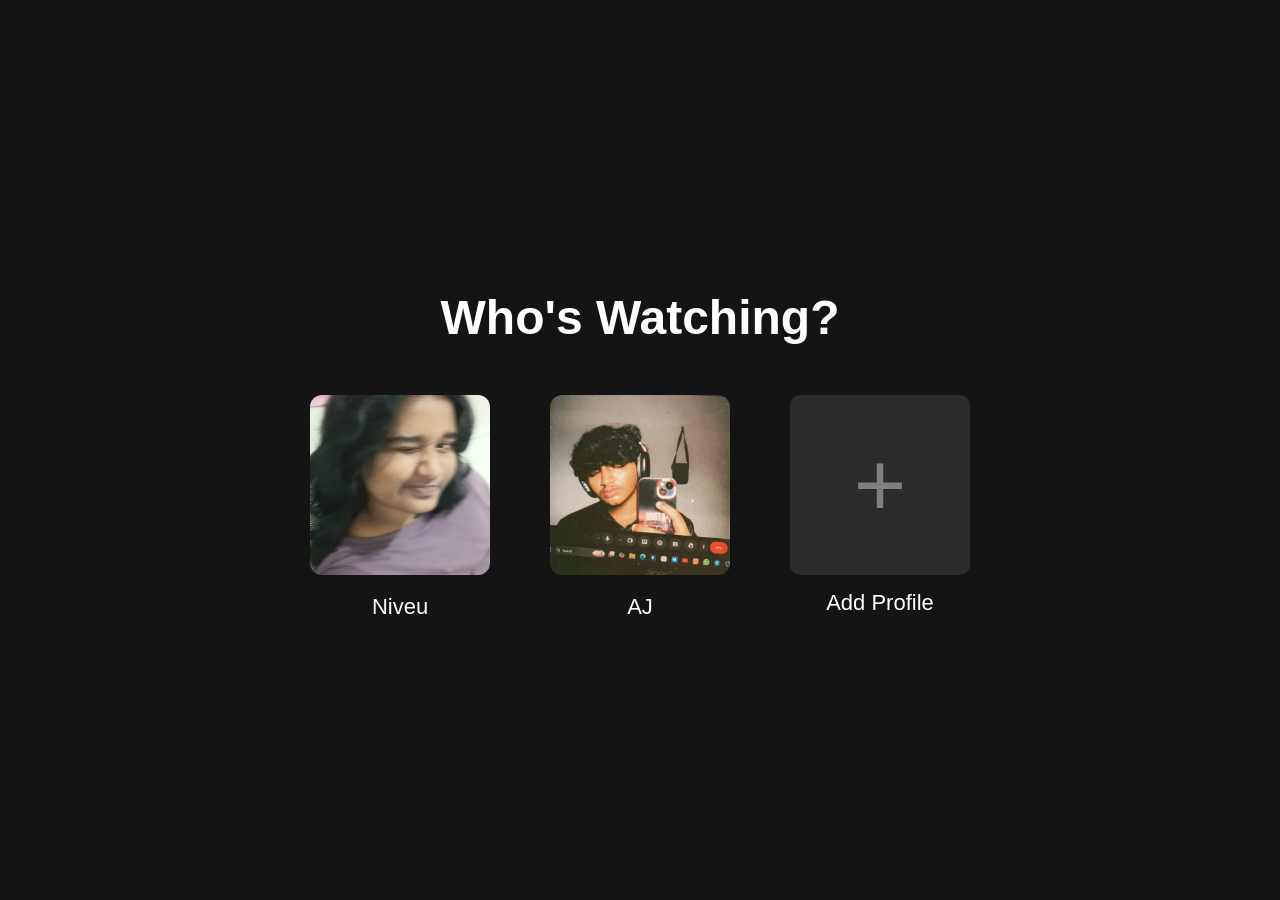
==== home.html @ 8111a247 "Rename index.html to home.html" ====
<!DOCTYPE html>
<html lang="en">
<head>
    <meta charset="UTF-8">
    <meta name="viewport" content="width=device-width, initial-scale=1.0">
    <title>LOVEFLIX</title>

    <link rel="stylesheet" href="style.css">

    <link href="https://fonts.googleapis.com/css2?family=Bebas+Neue&family=Poppins:wght@300;400;600&display=swap" rel="stylesheet">
</head>
<body>
<h2 id="welcome"></h2>
<header>
    <h1 class="logo">LOVEFLIX</h1>

    <nav>
        <a href="#">Home</a>
        <a href="#episodes">Episodes</a>
        <a href="#">Gallery</a>
        <a href="#">Letters</a>
    </nav>
</header>

<section class="hero">

    <div class="overlay"></div>

    <div class="hero-content">
        <h2>I NEVER LOOK AWAY</h2>

        <p>
            Our story isn't finished.
            It's still streaming...
        </p>

        <h3>❤️ Together since 28/08/2025 ❤️</h3>

        <div class="buttons">
            <button class="play">▶ Play</button>
            <button class="info">More Info</button>
        </div>
    </div>

</section>

<section id="episodes">

    <h2>Episodes</h2>

    <div class="episode-container">

        <div class="episode">
            <img src="ep1.jpg" alt="">
            <h3>Episode 1</h3>
            <p>The Day We Met</p>
        </div>

        <div class="episode">
            <img src="ep2.jpg" alt="">
            <h3>Episode 2</h3>
            <p>Becoming Us</p>
        </div>

        <div class="episode">
            <img src="ep3.jpg" alt="">
            <h3>Episode 3</h3>
            <p>Our Favorite Memories</p>
        </div>

        <div class="episode">
            <img src="ep4.jpg" alt="">
            <h3>Episode 4</h3>
            <p>To Be Continued...</p>
        </div>

    </div>

</section>

<footer>
    <p>Made with ❤️ by Nivedhya</p>
</footer>

<script src="script.js"></script>

</body>
</html>
---- style.css ----
{
    margin:0;
    padding:0;
    box-sizing:border-box;
    scroll-behavior:smooth;
}

body{
    background:#141414;
    color:white;
    font-family:'Poppins',sans-serif;
}

/* Header */

header{
    position:fixed;
    top:0;
    left:0;
    width:100%;
    padding:20px 60px;
    display:flex;
    justify-content:space-between;
    align-items:center;
    z-index:1000;
    transition:.3s;
}

header.scrolled{
    background:#111;
}

.logo{
    color:#E50914;
    font-family:'Bebas Neue',sans-serif;
    font-size:3rem;
    letter-spacing:2px;
}

nav{
    display:flex;
    gap:30px;
}

nav a{
    color:white;
    text-decoration:none;
    transition:.3s;
}

nav a:hover{
    color:#E50914;
}

/* Hero */

.hero{
    height:100vh;
    background:url("backgroundjpg.jpg") center/cover no-repeat;
    position:relative;
    display:flex;
    align-items:center;
    padding:80px;
}

.overlay{
    position:absolute;
    inset:0;
    background:linear-gradient(
        to right,
        rgba(0,0,0,.85),
        rgba(0,0,0,.35)
    );
}

.hero-content{
    position:relative;
    max-width:650px;
    z-index:10;
}

.hero h2{
    font-size:5rem;
    font-family:'Bebas Neue',sans-serif;
    letter-spacing:3px;
}

.hero p{
    margin:20px 0;
    line-height:1.7;
}

.hero h3{
    color:#ffb3b3;
    margin-bottom:30px;
}

.buttons{
    display:flex;
    gap:15px;
}

button{
    padding:14px 30px;
    border:none;
    border-radius:6px;
    cursor:pointer;
    font-size:1rem;
    transition:.3s;
}

.play{
    background:white;
    color:black;
}

.play:hover{
    transform:scale(1.05);
}

.info{
    background:rgba(109,109,110,.7);
    color:white;
}

.info:hover{
    background:rgba(109,109,110,1);
}

/* Episodes */

#episodes{
    padding:80px 60px;
}

#episodes h2{
    margin-bottom:30px;
    font-size:2rem;
}

.episode-container{
    display:grid;
    grid-template-columns:repeat(auto-fit,minmax(220px,1fr));
    gap:25px;
}

.episode{
    background:#1f1f1f;
    border-radius:10px;
    overflow:hidden;
    cursor:pointer;

    opacity:0;
    transform:translateY(40px);

    transition:.5s;
}

.episode.show{
    opacity:1;
    transform:translateY(0);
}

.episode:hover{
    transform:scale(1.05);
}

.episode img{
    width:100%;
    height:300px;
    object-fit:cover;
}

.episode h3{
    padding:15px 15px 5px;
}

.episode p{
    padding:0 15px 20px;
    color:#cfcfcf;
}

/* Footer */

footer{
    text-align:center;
    padding:30px;
    background:#0d0d0d;
    color:#888;
}

/* Mobile */

@media(max-width:768px){

header{
    padding:20px;
}

nav{
    display:none;
}

.hero{
    padding:30px;
}

.hero h2{
    font-size:3rem;
}

.buttons{
    flex-direction:column;
}

button{
    width:100%;
}

#episodes{
    padding:50px 20px;
}

}
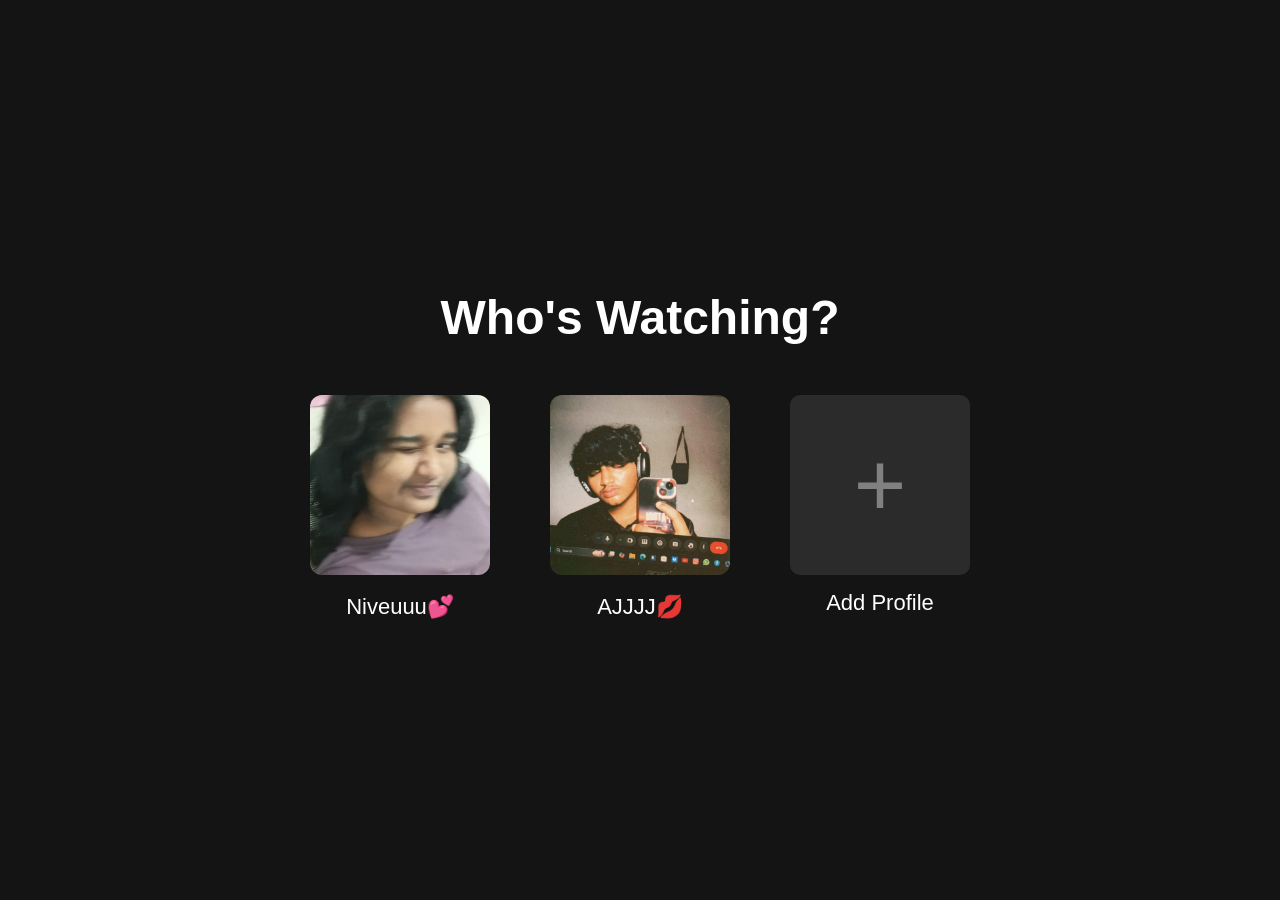
==== commit 79ad8673: "Update home.html" ====
--- a/home.html
+++ b/home.html
@@ -10,7 +10,6 @@
     <link href="https://fonts.googleapis.com/css2?family=Bebas+Neue&family=Poppins:wght@300;400;600&display=swap" rel="stylesheet">
 </head>
 <body>
-<h2 id="welcome"></h2>
 <header>
     <h1 class="logo">LOVEFLIX</h1>
 
@@ -34,7 +33,7 @@
             It's still streaming...
         </p>
 
-        <h3>❤️ Together since 28/08/2025 ❤️</h3>
+        <h3>💋Together since 28/08/2025 </💋h3>
 
         <div class="buttons">
             <button class="play">▶ Play</button>
@@ -79,7 +78,7 @@
 </section>
 
 <footer>
-    <p>Made with ❤️ by Nivedhya</p>
+    <p>Made with lovee💕 by Niveuuu💋 </p>
 </footer>
 
 <script src="script.js"></script>
--- a/style.css
+++ b/style.css
@@ -27,14 +27,23 @@
 }
 
 header.scrolled{
-    background:#111;
+    background:rgba(20,20,20,.35);
+    backdrop-filter:blur(12px);
+    -webkit-backdrop-filter:blur(12px);
 }
 
 .logo{
     color:#E50914;
     font-family:'Bebas Neue',sans-serif;
     font-size:3rem;
-    letter-spacing:2px;
+    letter-spacing:4px;
+    text-shadow:0 0 20px rgba(229,9,20,.45);
+    transition:.3s;
+}
+
+.logo:hover{
+    transform:scale(1.05);
+    text-shadow:0 0 35px rgba(229,9,20,.8);
 }
 
 nav{
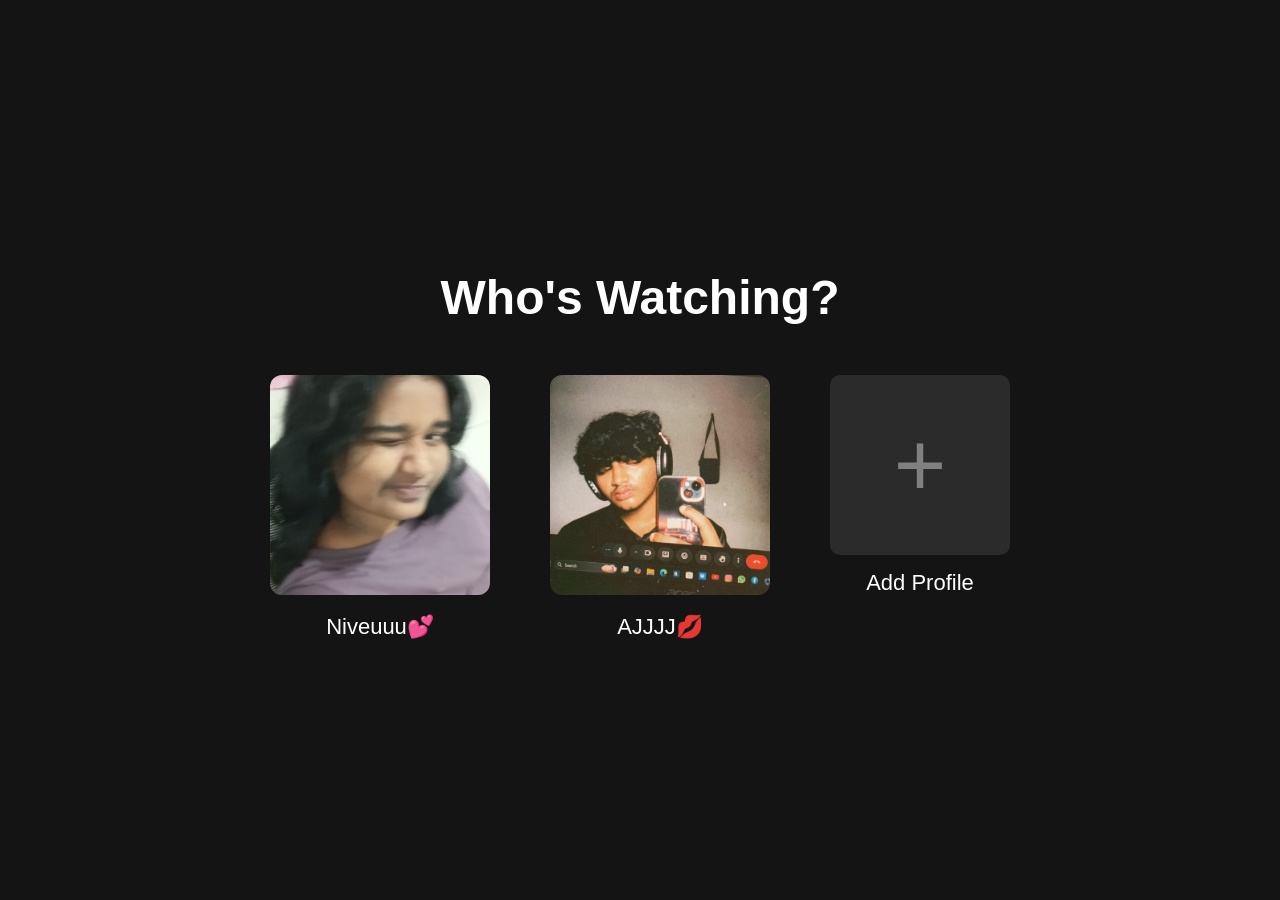
==== commit 5577396a: "Update home.html" ====
--- a/home.html
+++ b/home.html
@@ -33,7 +33,7 @@
             It's still streaming...
         </p>
 
-        <h3>💋Together since 28/08/2025 </💋h3>
+        <h3>💋Together since 28/08/2025💋 </h3>
 
         <div class="buttons">
             <button class="play">▶ Play</button>
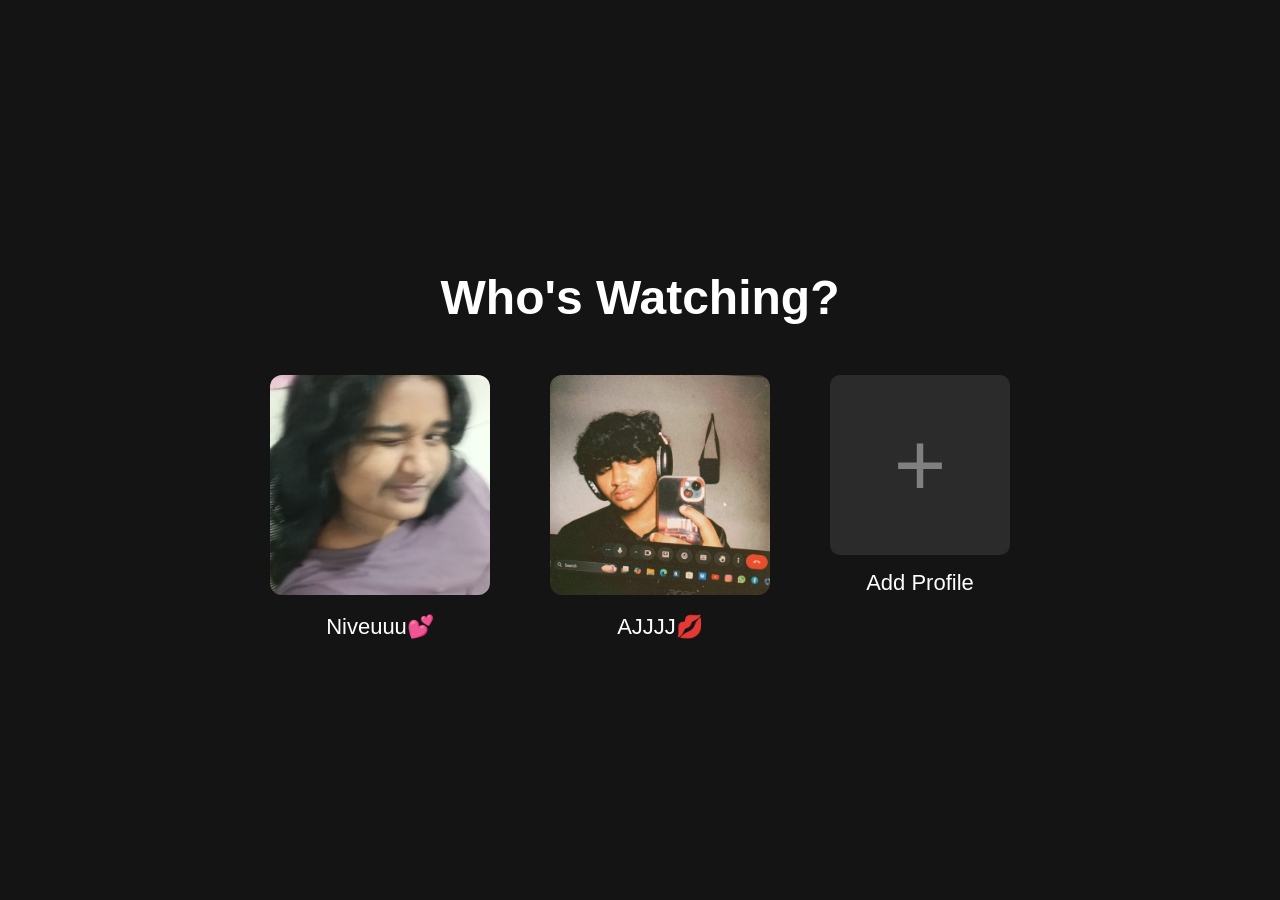
==== commit e0665b47: "Update home.html" ====
--- a/home.html
+++ b/home.html
@@ -36,7 +36,9 @@
         <h3>💋Together since 28/08/2025💋 </h3>
 
         <div class="buttons">
-            <button class="play">▶ Play</button>
+            <button class="play" onclick="playEpisode('videos/story.mp4')">
+▶ Play
+</button>
             <button class="info">More Info</button>
         </div>
     </div>
@@ -81,6 +83,8 @@
     <p>Made with lovee💕 by Niveuuu💋 </p>
 </footer>
 
+    <video id="videoPlayer" controls></video>
+    
 <script src="script.js"></script>
 
 </body>
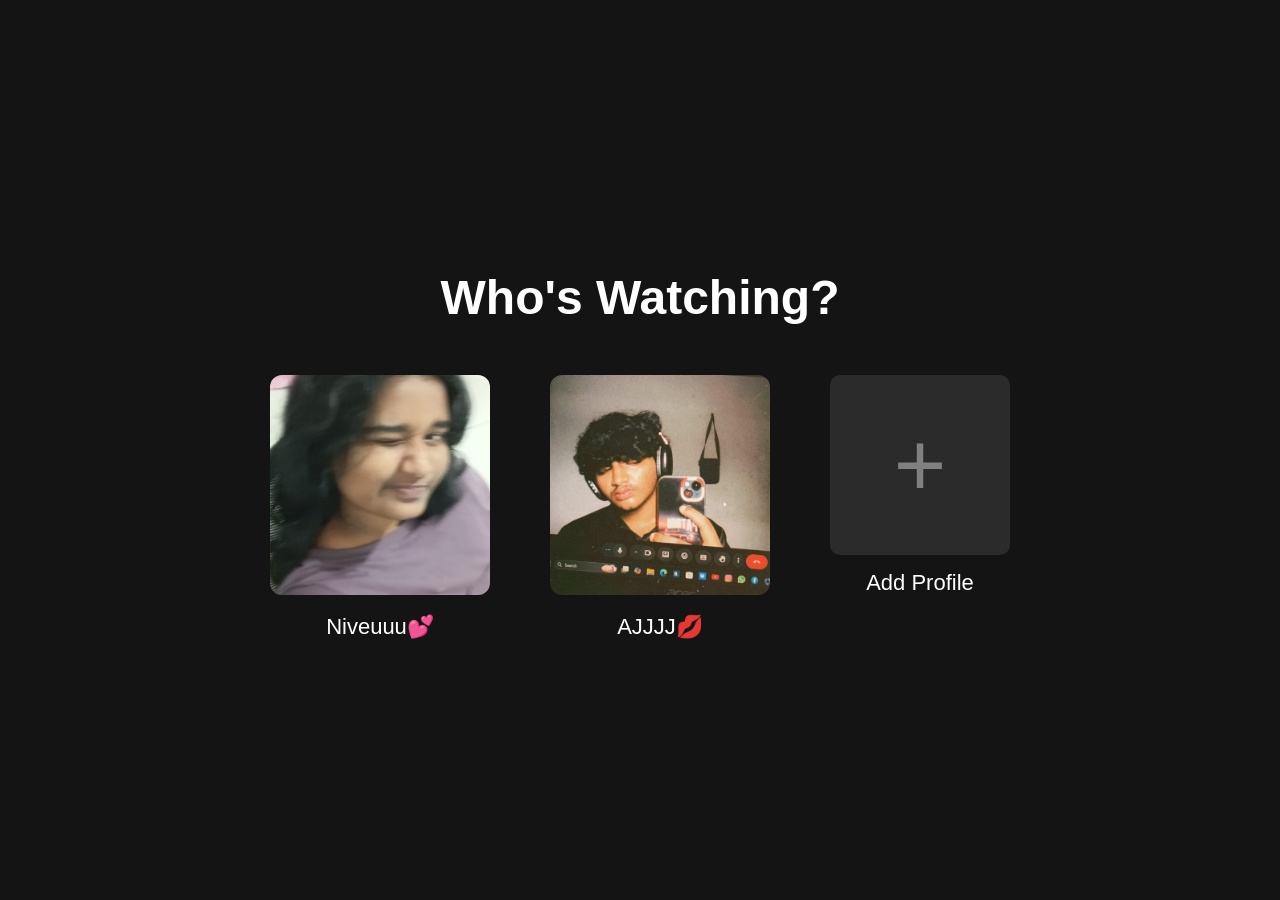
==== commit 48f9c150: "Update home.html" ====
--- a/home.html
+++ b/home.html
@@ -36,7 +36,7 @@
         <h3>💋Together since 28/08/2025💋 </h3>
 
         <div class="buttons">
-            <button class="play" onclick="playEpisode('videos/story.mp4')">
+            <button class="play" onclick="playEpisode('videos/episode1.mp4')">
 ▶ Play
 </button>
             <button class="info">More Info</button>
@@ -51,29 +51,30 @@
 
     <div class="episode-container">
 
-        <div class="episode">
-            <img src="ep1.jpg" alt="">
-            <h3>Episode 1</h3>
-            <p>The Day We Met</p>
-        </div>
+<div class="episode" onclick="playEpisode('videos/episode1.mp4')">
+    <img src="ep1.jpg" alt="">
+    <h3>Episode 1</h3>
+    <p>The Day We Met</p>
+</div>
 
-        <div class="episode">
-            <img src="ep2.jpg" alt="">
-            <h3>Episode 2</h3>
-            <p>Becoming Us</p>
-        </div>
+<div class="episode" onclick="playEpisode('videos/episode2.mp4')">
+    <img src="ep2.jpg" alt="">
+    <h3>Episode 2</h3>
+    <p>Becoming Us</p>
+</div>
 
-        <div class="episode">
-            <img src="ep3.jpg" alt="">
-            <h3>Episode 3</h3>
-            <p>Our Favorite Memories</p>
-        </div>
+<div class="episode" onclick="playEpisode('videos/episode3.mp4')">
+    <img src="ep3.jpg" alt="">
+    <h3>Episode 3</h3>
+    <p>Our Favorite Memories</p>
+</div>
 
-        <div class="episode">
-            <img src="ep4.jpg" alt="">
-            <h3>Episode 4</h3>
-            <p>To Be Continued...</p>
-        </div>
+<div class="episode" onclick="playEpisode('videos/episode4.mp4')">
+    <img src="ep4.jpg" alt="">
+    <h3>Episode 4</h3>
+    <p>To Be Continued...</p>
+</div>
+       
 
     </div>
 
@@ -82,9 +83,12 @@
 <footer>
     <p>Made with lovee💕 by Niveuuu💋 </p>
 </footer>
+<div id="videoPopup">
+    <button class="closeBtn" onclick="closeVideo()">✕</button>
 
     <video id="videoPlayer" controls></video>
-    
+</div>
+
 <script src="script.js"></script>
 
 </body>
--- a/style.css
+++ b/style.css
@@ -231,3 +231,33 @@
 }
 
 }
+/* Video Popup */
+
+#videoPopup{
+    display:none;
+    position:fixed;
+    top:0;
+    left:0;
+    width:100%;
+    height:100%;
+    background:black;
+    justify-content:center;
+    align-items:center;
+    z-index:9999;
+}
+
+#videoPlayer{
+    width:90%;
+    max-height:90%;
+}
+
+.closeBtn{
+    position:absolute;
+    top:20px;
+    right:25px;
+    background:none;
+    border:none;
+    color:white;
+    font-size:35px;
+    cursor:pointer;
+}
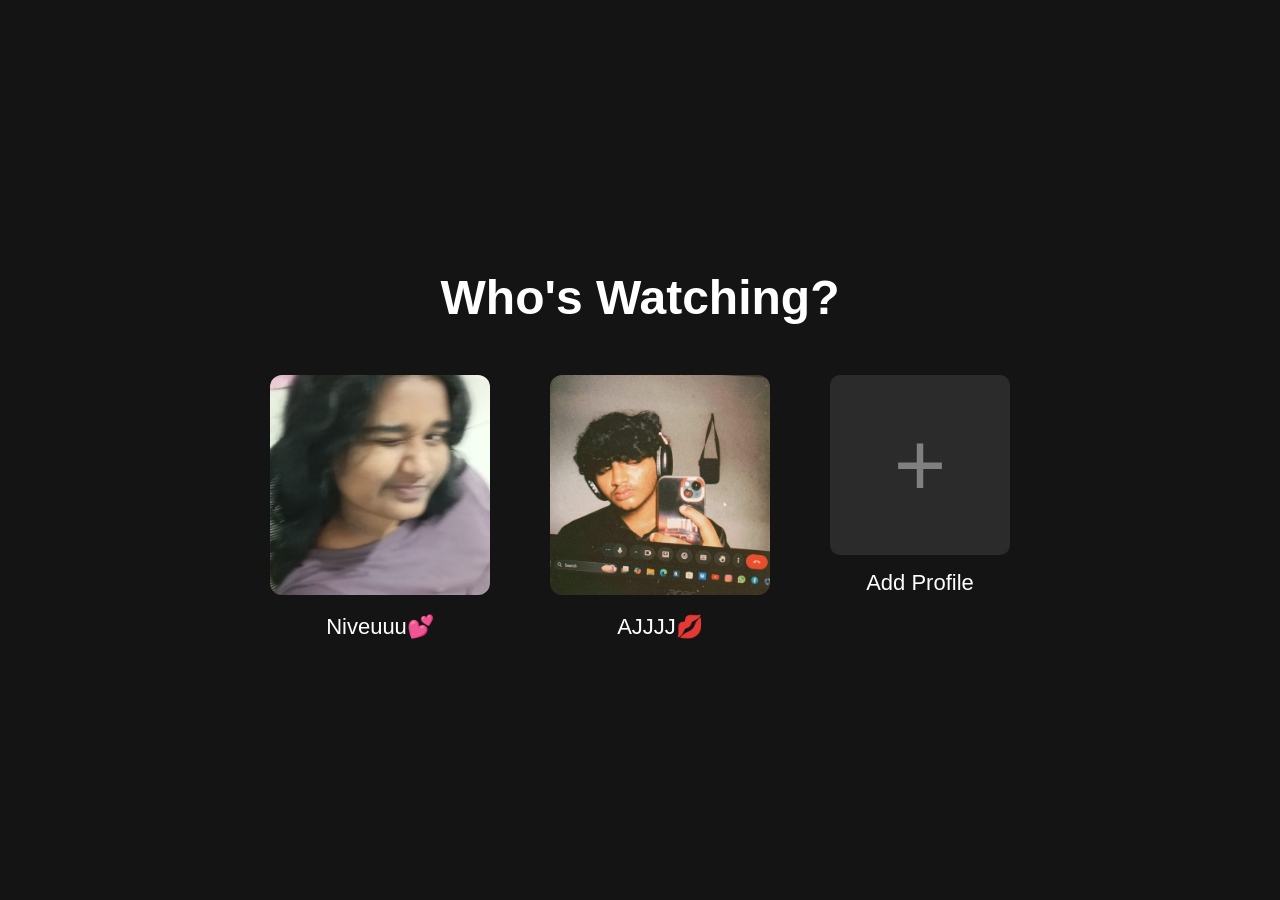
==== commit 39769f12: "Update home.html" ====
--- a/home.html
+++ b/home.html
@@ -9,7 +9,9 @@
 
     <link href="https://fonts.googleapis.com/css2?family=Bebas+Neue&family=Poppins:wght@300;400;600&display=swap" rel="stylesheet">
 </head>
+
 <body>
+
 <header>
     <h1 class="logo">LOVEFLIX</h1>
 
@@ -26,67 +28,78 @@
     <div class="overlay"></div>
 
     <div class="hero-content">
+
         <h2>I NEVER LOOK AWAY</h2>
 
         <p>
-            Our story isn't finished.
+            Our story isn't finished.<br>
             It's still streaming...
         </p>
 
-        <h3>💋Together since 28/08/2025💋 </h3>
+        <h3>💋Together since 28/08/2025💋</h3>
 
         <div class="buttons">
+
             <button class="play" onclick="playEpisode('videos/episode1.mp4')">
-▶ Play
-</button>
-            <button class="info">More Info</button>
+                ▶ Play
+            </button>
+
+            <button class="info">
+                More Info
+            </button>
+
         </div>
+
     </div>
 
 </section>
 
 <section id="episodes">
 
-    <h2>Episodes</h2>
+<h2>Episodes</h2>
 
-    <div class="episode-container">
+<div class="episode-container">
 
 <div class="episode" onclick="playEpisode('videos/episode1.mp4')">
-    <img src="ep1.jpg" alt="">
-    <h3>Episode 1</h3>
-    <p>The Day We Met</p>
+<img src="ep1.jpg">
+<h3>Episode 1</h3>
+<p>The Day We Met</p>
 </div>
 
 <div class="episode" onclick="playEpisode('videos/episode2.mp4')">
-    <img src="ep2.jpg" alt="">
-    <h3>Episode 2</h3>
-    <p>Becoming Us</p>
+<img src="ep2.jpg">
+<h3>Episode 2</h3>
+<p>Becoming Us</p>
 </div>
 
 <div class="episode" onclick="playEpisode('videos/episode3.mp4')">
-    <img src="ep3.jpg" alt="">
-    <h3>Episode 3</h3>
-    <p>Our Favorite Memories</p>
+<img src="ep3.jpg">
+<h3>Episode 3</h3>
+<p>Our Favorite Memories</p>
 </div>
 
 <div class="episode" onclick="playEpisode('videos/episode4.mp4')">
-    <img src="ep4.jpg" alt="">
-    <h3>Episode 4</h3>
-    <p>To Be Continued...</p>
+<img src="ep4.jpg">
+<h3>Episode 4</h3>
+<p>To Be Continued...</p>
 </div>
-       
 
-    </div>
+</div>
 
 </section>
 
 <footer>
-    <p>Made with lovee💕 by Niveuuu💋 </p>
+Made with lovee💕 by Niveuuu💋
 </footer>
+
 <div id="videoPopup">
-    <button class="closeBtn" onclick="closeVideo()">✕</button>
 
-    <video id="videoPlayer" controls></video>
+<button class="closeBtn" onclick="closeVideo()">
+✖
+</button>
+
+<video id="videoPlayer" controls></video>
+
 </div>
 
 <script src="script.js"></script>
